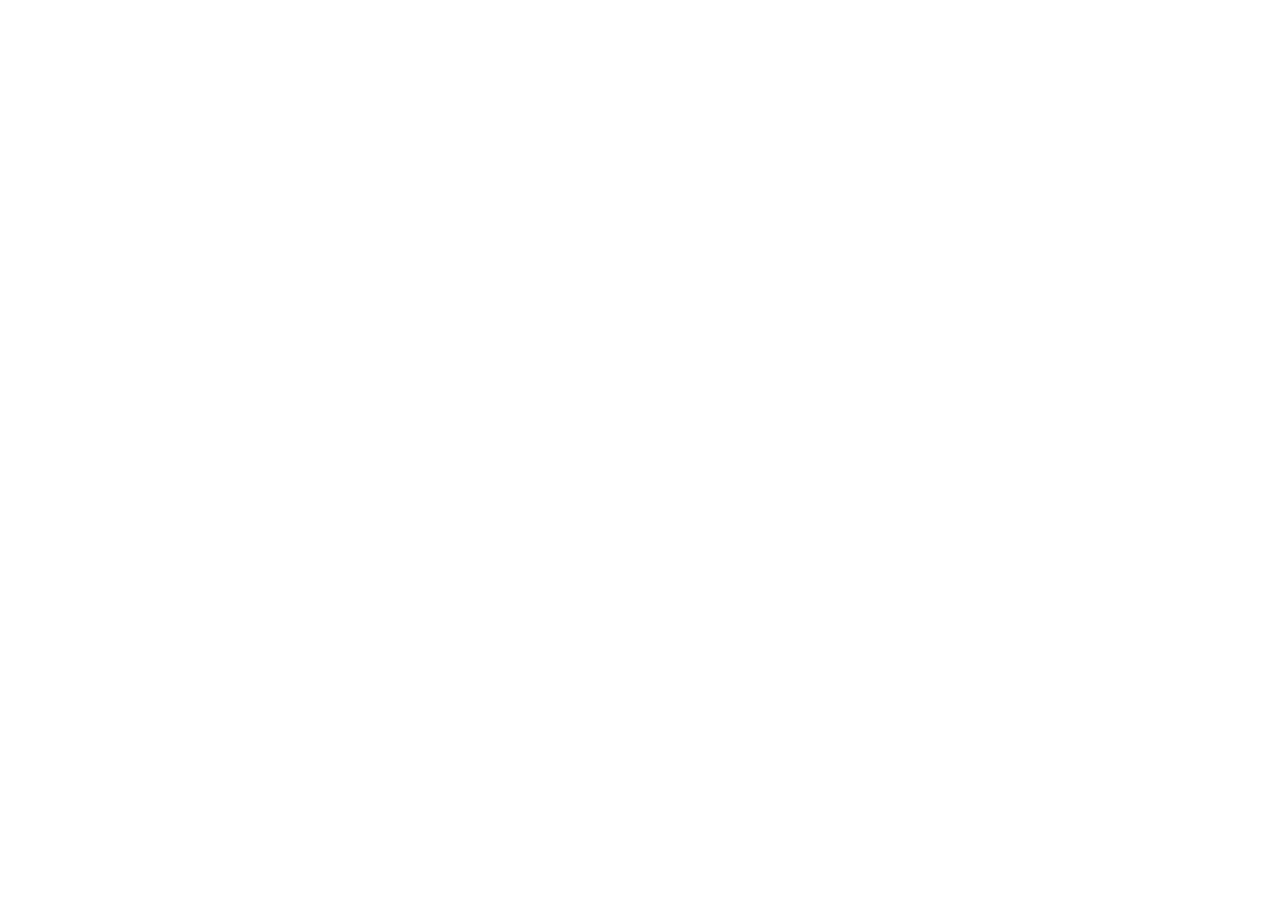
==== basic/index.html @ 650e93a0 "Gsap basic: Initial commit" ====
<!DOCTYPE html>
<html lang="en">
<head>
    <meta charset="UTF-8">
    <meta name="viewport" content="width=device-width, initial-scale=1.0">
    <title>GSAP basic</title>
</head>
<body>
    
</body>
</html>
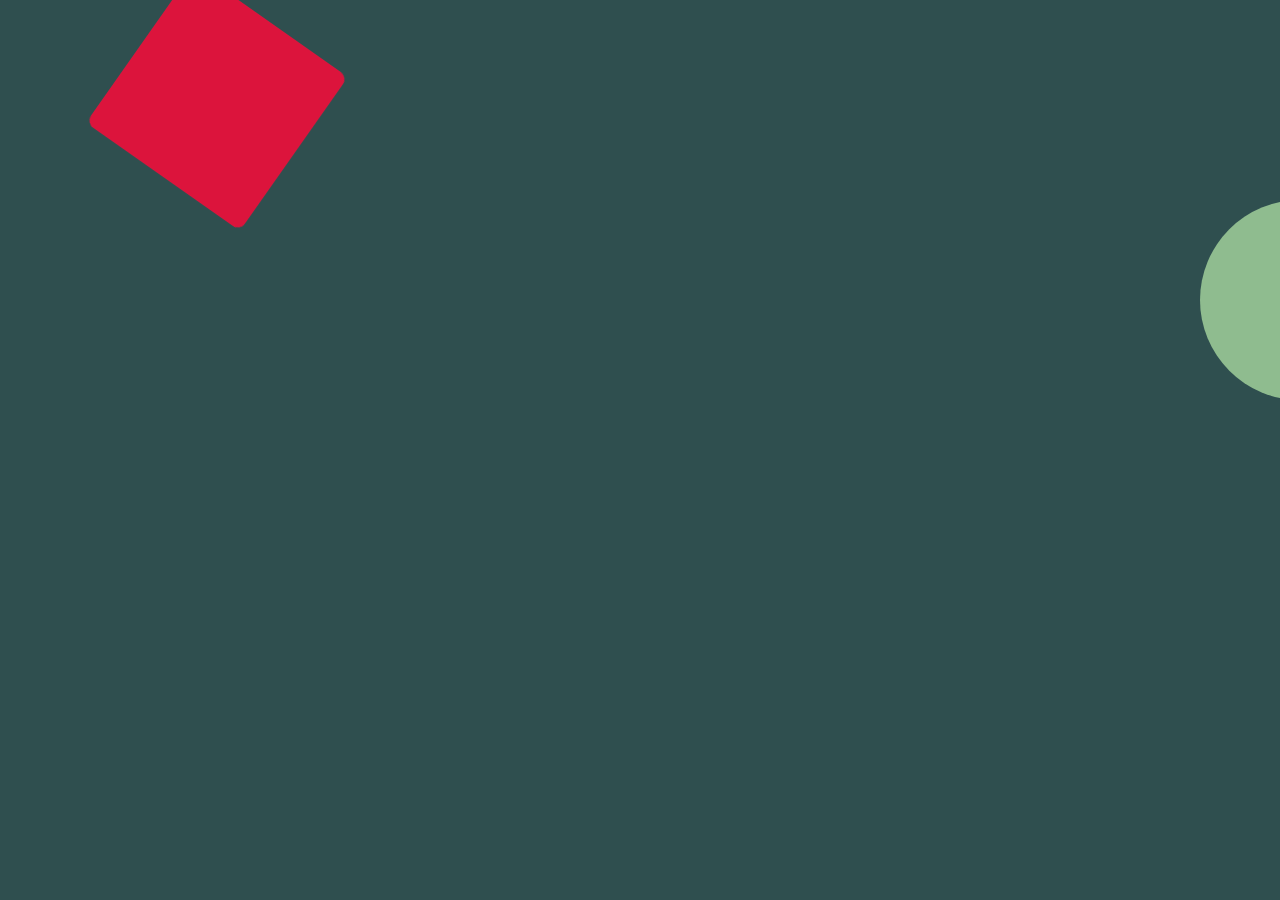
==== commit e994d874: "Gsap: Basic properties like stagger, to(), from() and timeline()" ====
--- a/basic/index.html
+++ b/basic/index.html
@@ -4,8 +4,18 @@
     <meta charset="UTF-8">
     <meta name="viewport" content="width=device-width, initial-scale=1.0">
     <title>GSAP basic</title>
+    <link rel="stylesheet" href="style.css">
 </head>
 <body>
-    
+    <!-- Example 1 -->
+    <div id="box1"></div>
+    <div id="box2"></div>
+
+    <!-- Example 2 -->
+    <!-- <h3>Title 1 for performing gsap</h3>
+    <h3>Title 2 for performing gsap</h3>
+    <h3>Title 3 for performing gsap</h3> -->
+    <script src="https://cdnjs.cloudflare.com/ajax/libs/gsap/3.13.0/gsap.min.js" integrity="sha512-NcZdtrT77bJr4STcmsGAESr06BYGE8woZdSdEgqnpyqac7sugNO+Tr4bGwGF3MsnEkGKhU2KL2xh6Ec+BqsaHA==" crossorigin="anonymous" referrerpolicy="no-referrer"></script>
+    <script src="index.js"></script>
 </body>
 </html>
--- a/basic/style.css
+++ b/basic/style.css
@@ -0,0 +1,29 @@
+* {
+    padding: 0;
+    margin: 0;
+    overflow: hidden;
+}
+
+body {
+    background-color: darkslategray;
+    height: 100vh;
+}
+
+/* Example 1 */
+#box1 {
+    width: 200px;
+    height: 200px;
+    background-color: crimson;
+}
+
+#box2 {
+    width: 200px;
+    height: 200px;
+    background-color: darkseagreen;
+}
+
+/* Example 2 */
+
+h3 {
+    color: white;
+}
